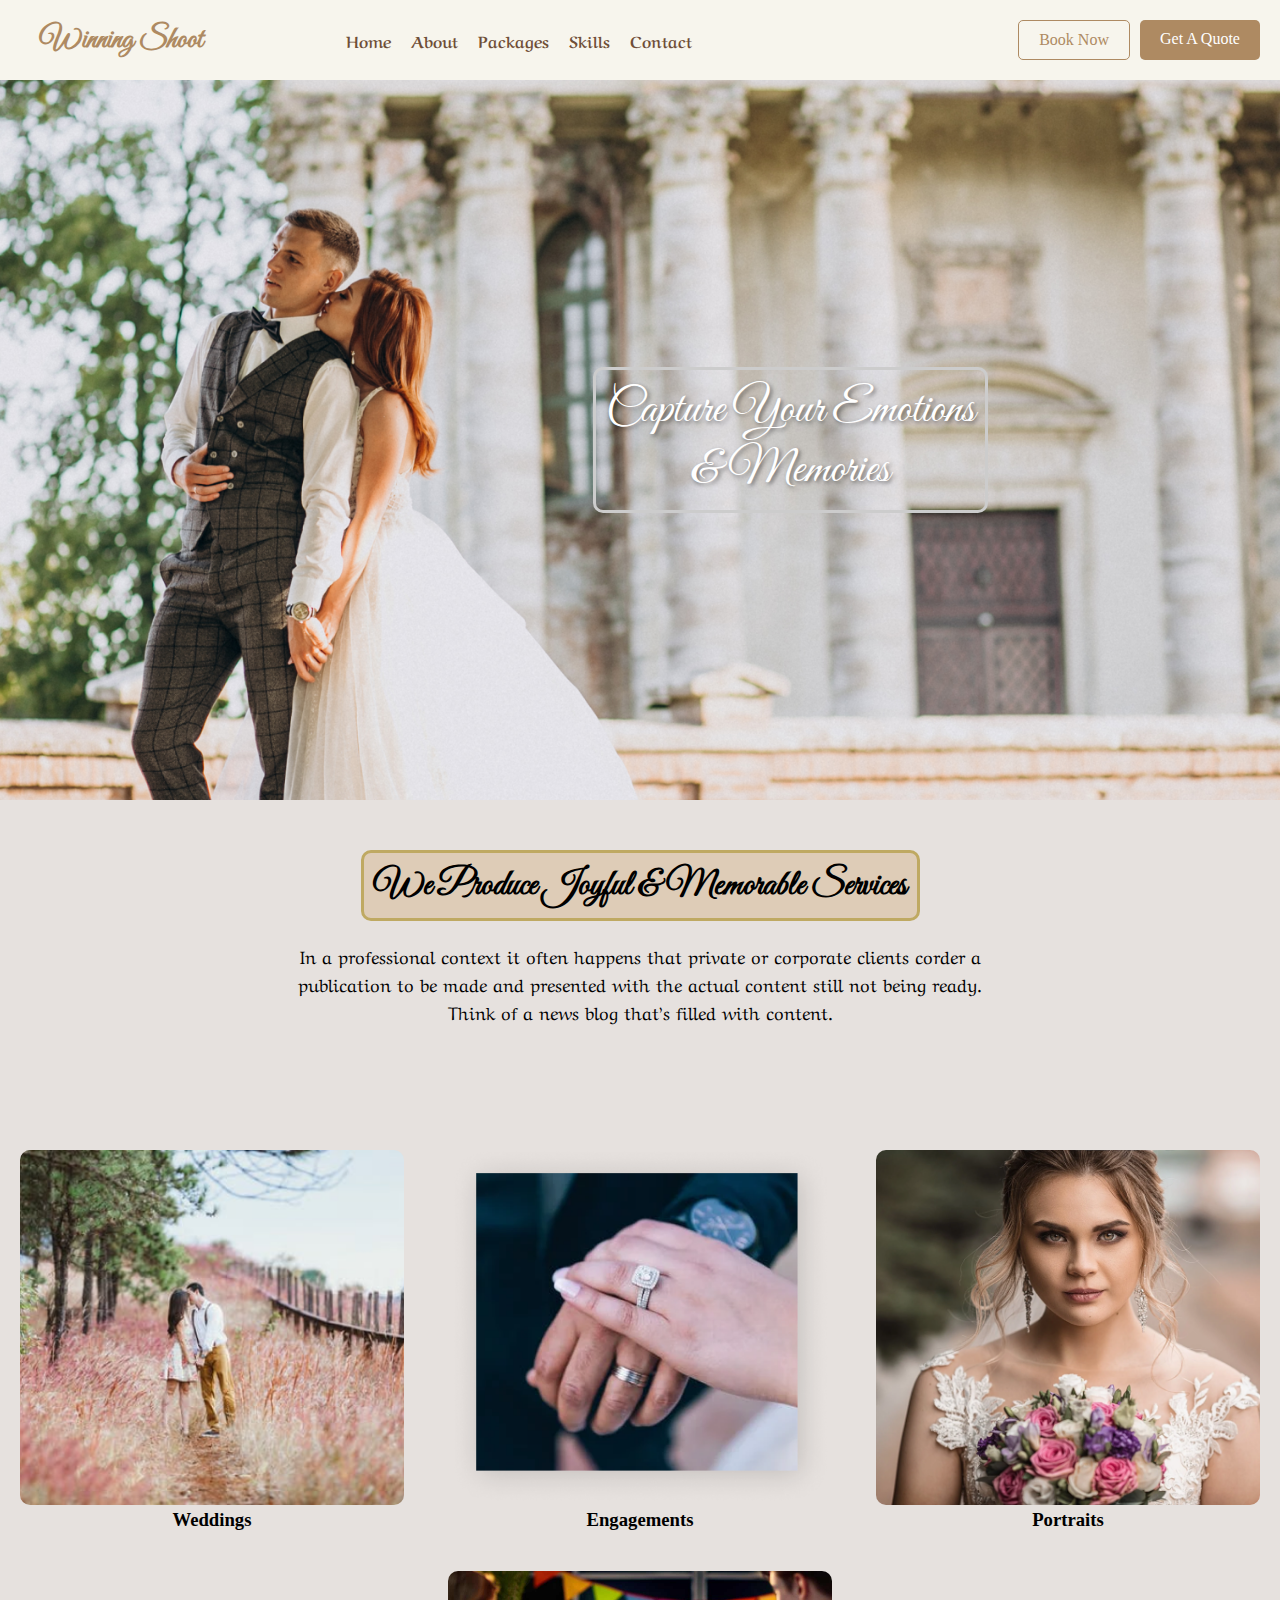
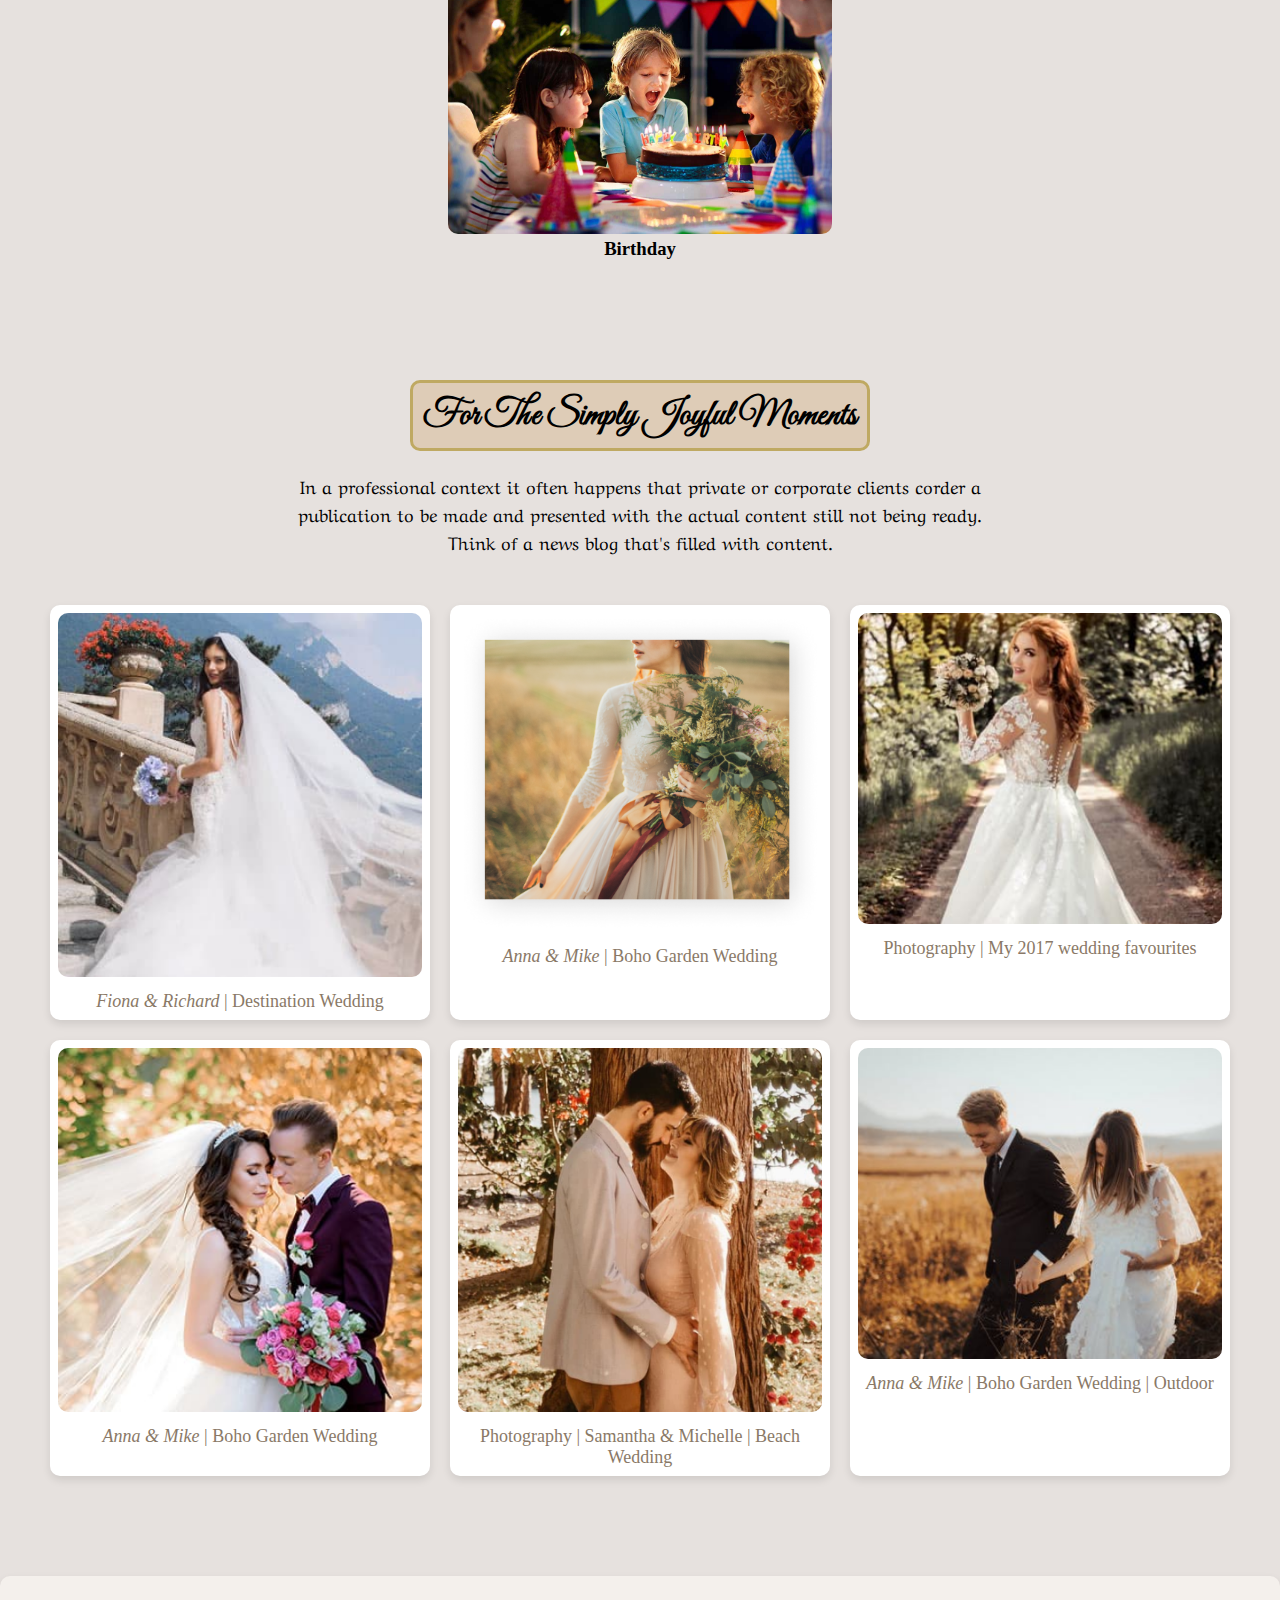
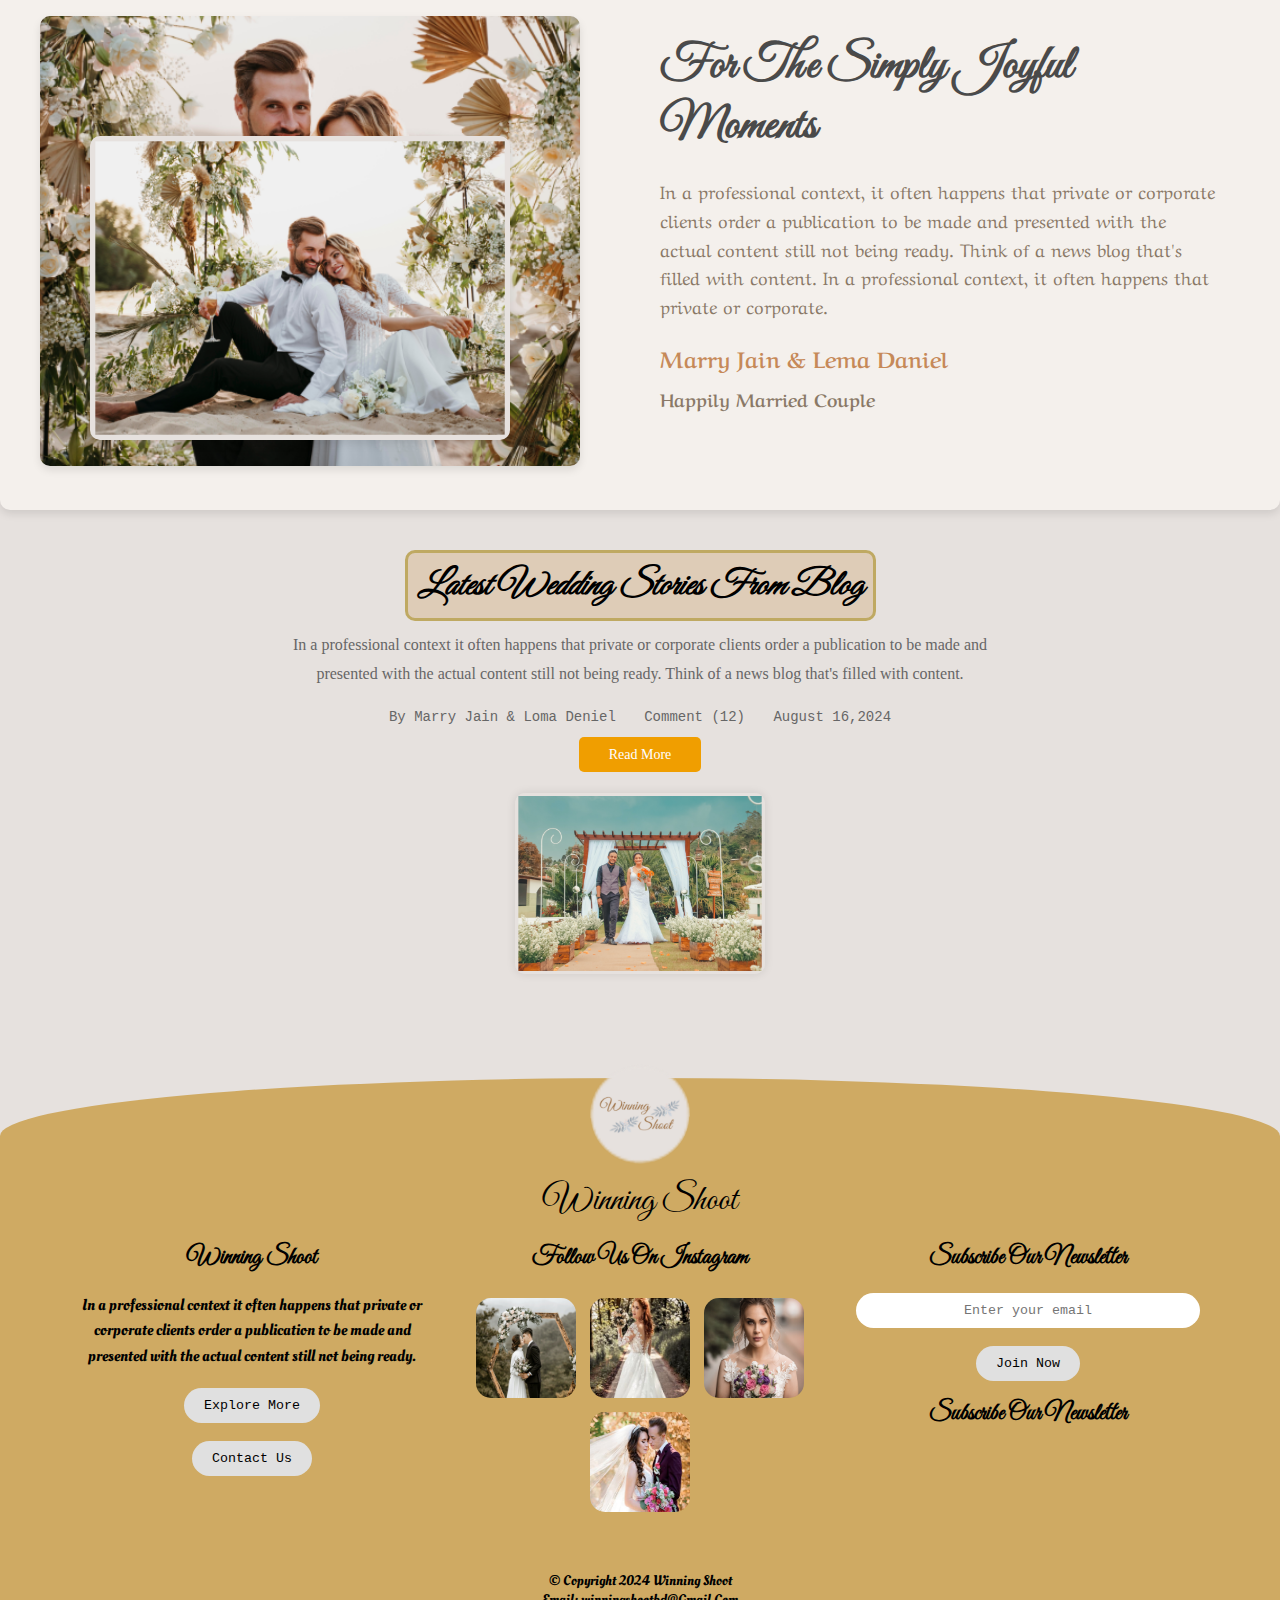
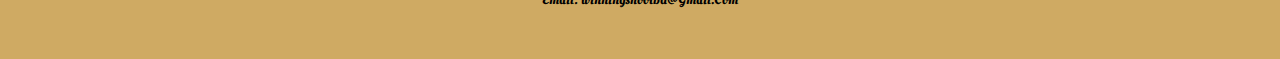
==== index.html @ 45a2b9c5 "all file" ====
<!DOCTYPE html>
<html lang="en">
<head>
    <meta charset="UTF-8">
    <meta name="viewport" content="width=device-width, initial-scale=1.0">
    <title>Winning Shoot</title>
    <link rel="stylesheet" href="style.css">
    <link rel="stylesheet" href="https://cdnjs.cloudflare.com/ajax/libs/font-awesome/6.6.0/css/all.min.css" integrity="sha512-Kc323vGBEqzTmouAECnVceyQqyqdsSiqLQISBL29aUW4U/M7pSPA/gEUZQqv1cwx4OnYxTxve5UMg5GT6L4JJg==" crossorigin="anonymous" referrerpolicy="no-referrer" />
    <link rel="preconnect" href="https://fonts.googleapis.com">
    <link rel="preconnect" href="https://fonts.gstatic.com" crossorigin>
    <link href="https://fonts.googleapis.com/css2?family=Great+Vibes&display=swap" rel="stylesheet">
    <link rel="preconnect" href="https://fonts.googleapis.com">
    <link rel="preconnect" href="https://fonts.gstatic.com" crossorigin>
    <link href="https://fonts.googleapis.com/css2?family=Aref+Ruqaa:wght@400;700&family=Great+Vibes&family=Oleo+Script:wght@400;700&display=swap" rel="stylesheet">
    <link rel="stylesheet" href="style1.css">
    

</head>
<body>
    <header>
        <nav>
            <div class="logo">
                <h1>Winning Shoot</h1>
            </div>
            <ul class="nav-links">
                <li><a href="index.html">Home</a></li>
                <li><a href="about/about.html">About</a></li>
                <li><a href="package/package.html">Packages</a></li>
                <li><a href="skill/skill.html">Skills</a></li>
                <li><a href="contact/contact.html">Contact</a></li>
            </ul>
            <div class="social-icons">
                <a href="https://www.facebook.com/winningshoot"><i class="fa-brands fa-facebook-f" style="color: #9d6f41;"></i></a>
                
                <a href="#"><i class="fa-brands fa-twitter" style="color: #9d6f41;"></i></a>
                <a href="#"><i class="fa-brands fa-instagram" style="color: #9d6f41;"></i></a>
                <a href="#"><i class="fa-brands fa-whatsapp" style="color: #9d6f41;"></i></a>
              
            </div>
            <div class="buttons">
                <a href="https://wa.me/message/LOEUYNQBDIXAA1" class="book-now">Book Now</a>
                <a href="https://wa.me/message/LOEUYNQBDIXAA1" class="get-quote">Get A Quote</a>
            </div>

            <div class="newdiv">

                <input class="menu-icon" type="checkbox" id="menu-icon" name="menu-icon"/>
                <label for="menu-icon"></label>
                <nav class="nav5">     
                  <ul class="pt-5">
                    <li><a href="index.html">Home</a></li>
                    <li><a href="about/about.html">About</a></li>
                    <li><a href="package/package.html">Packages</a></li>
                    <li><a href="skill/skill.html">Skills</a></li>
                    <li><a href="contact/contact.html">Contact</a></li>
                  </ul>
                </nav>
            </div>
    


        </nav>
    </header>



     <!-- Hero Section -->
  <section class="hero">
    <div class="hero-text">
      <h2>Capture Your Emotions <br> & Memories</h2>
    </div>
  </section>

  <!-- Our Passion Section -->
  <section class="passion">
    <div class="container">
      <h2>We Produce Joyful & 
        Memorable Services
        </h2>
      <p>In a professional context it often happens that private or corporate clients corder a publication to be made and presented with the actual content still not being ready. Think of a news blog that’s filled with content.</p>
    </div>
  </section>

  <!-- Services Section -->
  <section class="services">
    <div class="container">
      <div class="service-box">
        <img src="wedding.png" alt="Wedding">
        <h3>Weddings</h3>
      </div>
      <div class="service-box">
        <img src="engagement.png" alt="Engagement">
        <h3>Engagements</h3>
      </div>
      <div class="service-box">
        <img src="portraits.png" alt="Portraits">
        <h3>Portraits</h3>
      </div>
      <div class="service-box">
        <img src="birthday.jpg" alt="birthday">
        <h3>Birthday</h3>
      </div>
    </div>
  </section>

 <!-- Gallery Section -->
 <section class="gallery">
    <div class="container">
      <h2>For The Simply Joyful Moments</h2>
      <p>In a professional context it often happens that private or corporate clients corder a publication to be made and presented with the actual content still not being ready. Think of a news blog that's filled with content.</p>
     
    </div>



    <div class="container1">
        <!-- First row -->
        <div class="item">
            <img src="Rectangle 6.png" alt="Wedding Image 1">
            <div class="caption">
                <span>Fiona & Richard</span> | Destination Wedding
            </div>
        </div>
        <div class="item">
            <img src="Rectangle 7.png" alt="Wedding Image 2">
            <div class="caption">
                <span>Anna & Mike</span> | Boho Garden Wedding
            </div>
        </div>
        <div class="item">
            <img src="Rectangle 9.png" alt="Wedding Image 3">
            <div class="caption">
                Photography | My 2017 wedding favourites
            </div>
        </div>

        <!-- Second row -->
        <div class="item">
            <img src="Rectangle 10.png" alt="Wedding Image 4">
            <div class="caption">
                <span>Anna & Mike</span> | Boho Garden Wedding
            </div>
        </div>
        <div class="item">
            <img src="Rectangle 11.png" alt="Wedding Image 5">
            <div class="caption">
                Photography | Samantha & Michelle | Beach Wedding
            </div>
        </div>
        <div class="item">
            <img src="Rectangle 12.png" alt="Wedding Image 6">
            <div class="caption">
                <span>Anna & Mike</span> | Boho Garden Wedding | Outdoor
            </div>
        </div>
    </div>
</section>



<div class="container2">
    <div class="images">
        <img src="Rectangle 13.png" alt="Couple Image 1">
        <img src="Rectangle 14.png" alt="Couple Image 2">
    </div>
    <div class="content2">
        <h1>For The Simply Joyful Moments</h1>
        <p>In a professional context, it often happens that private or corporate clients order a publication to be made and presented with the actual content still not being ready. Think of a news blog that's filled with content. In a professional context, it often happens that private or corporate.</p>
        <h3>Marry Jain & Lema Daniel</h3>
        <h4>Happily Married Couple</h4>
       
    </div>
</div>







<div class="container3">
    <h1>Latest Wedding Stories From Blog</h1>
    <p class="description3">
        In a professional context it often happens that private or corporate clients order a publication to be made
        and presented with the actual content still not being ready. Think of a news blog that's filled with content.
    </p>
    <div class="info3">
        <span><i class="fa-regular fa-user"></i> <pre>By Marry Jain & Loma Deniel</pre> </span>
        <span><i class="fa-regular fa-comment"></i> <pre> Comment (12)</pre> </span>
        <span><i class="fa-regular fa-clock"></i> <pre> August 16,2024</pre> </span>
    </div>
    <a href="#" class="btn3">Read More</a>
    <div class="images3">
        <!-- <img src="Rectangle 13-2.png" alt="Wedding Image 1"> -->
        <img src="Rectangle 13-3.png" alt="Wedding Image 2">
    </div>
</div>







<div class="footer">
    <div class="footer-content">
     <div class="footer-logo">
      <img alt="Winning Shoot Logo" height="100" src="Lovepik1.png" width="100"/>
      <div>
       Winning Shoot
      </div>
     </div>
     <div class="footer-section">
      <h3>
       Winning Shoot
      </h3>
      <p>
       In a professional context it often happens that private or corporate clients order a publication to be made and presented with the actual content still not being ready.
      </p>
      <br>
      <button>
       Explore More
      </button>
      <br> <br>
      <button>
       Contact Us
      </button>
     </div>
     <div class="footer-section">
      <h3>
       Follow Us On Instagram
      </h3>
      <img alt="Instagram Image 1" height="100" src="Rectangle 95.png" width="100"/>
      <img alt="Instagram Image 2" height="100" src="Rectangle 93.png" width="100"/>
      <img alt="Instagram Image 3" height="100" src="Rectangle 92.png" width="100"/>
      <img alt="Instagram Image 4" height="100" src="Rectangle 94.png" width="100"/>
     <!--
      <img alt="Instagram Image 5" height="100" src="Rectangle 95.png" width="100"/>
      <img alt="Instagram Image 6" height="100" src="https://oaidalleapiprodscus.blob.core.windows.net/private/org-LmQ09WWGIGwOeeA4ArnRw0x5/user-uJPET5fjNenSso8wCETWVNOp/img-FrOULVJMKZGkdEBGEtkEzB58.png?st=2024-09-17T09%3A02%3A15Z&amp;se=2024-09-17T11%3A02%3A15Z&amp;sp=r&amp;sv=2024-08-04&amp;sr=b&amp;rscd=inline&amp;rsct=image/png&amp;skoid=d505667d-d6c1-4a0a-bac7-5c84a87759f8&amp;sktid=a48cca56-e6da-484e-a814-9c849652bcb3&amp;skt=2024-09-16T23%3A01%3A29Z&amp;ske=2024-09-17T23%3A01%3A29Z&amp;sks=b&amp;skv=2024-08-04&amp;sig=JuXPJ2Rx8CVwx9B4T7LTMZN12T2yvdbFg610OsDqiiI%3D" width="100"/>
    -->
    </div>
     <div class="footer-section">
      <h3>
       Subscribe Our Newsletter
      </h3>
      <input placeholder="Enter your email" type="email"/> <br> <br>
      <button>
       Join Now
      </button>
      <br> <br>
      <h3>
       Subscribe Our Newsletter
      </h3>
      <div class="social-icons1">
       <a href="https://www.facebook.com/winningshoot">
        <i class="fab fa-facebook-f">
        </i>
       </a>
       <a href="#">
        <i class="fab fa-youtube">
        </i>
       </a>
       
       <a href="#">
        <i class="fab fa-twitter">
        </i>
       </a>
       <a href="#">
        <i class="fab fa-instagram">
        </i>
       </a>

       <a href="#">
        <i class="fab fa-whatsapp">
        </i>
       </a>

      </div>
     
     </div>
     <div class="footer-bottom">
      © Copyright 2024 Winning Shoot <br> Email: winningshootbd@Gmail.Com
     </div>
    </div>
   </div>



<script>
    // Get the element with class 'newdiv'
    const newdiv = document.querySelector('.newdiv');

    // Store the last scroll position
    let lastScrollTop = 0;

    // Add an event listener for scroll
    window.addEventListener('scroll', function() {
        let currentScroll = window.pageYOffset || document.documentElement.scrollTop;

        if (currentScroll > lastScrollTop) {
            // If scrolling down, hide the div
            newdiv.classList.add('hidden');
        } else {
            // If scrolling up, show the div
            newdiv.classList.remove('hidden');
        }

        // Update the last scroll position
        lastScrollTop = currentScroll <= 0 ? 0 : currentScroll; // For Mobile or negative scrolling
    });
</script>


</body>
</html>
---- style.css ----
* {
    margin: 0;
    padding: 0;
    box-sizing: border-box;
}

body {
    font-family: 'Georgia', serif;
    background-color: #E6E1DE
}

header {
    background-color: #f7f5ed;
    padding: 20px;
}

nav {
    display: flex;
    justify-content: space-between;
    align-items: center;
   
}



/* Responsive styling for nav hidding */
@media screen and (max-width: 768px) {

    header {
        
        background-color: #ded4ad;
        padding: 20px;
     
    }

    nav {
        box-shadow:  1px 4px 8px rgba(0, 0, 0, 0.2);
        border-radius: 10px;
        padding: 10px ;
    }

  .logo h1{
    font-size: 70px;
    margin-right: 10px;
   margin-left: 30px;
  }
   
            
    .buttons{
        margin-right: 20px;
      display: none;
        
      }
      
       
    

      .book-now, .get-quote {
        font-size: 16px;
        text-decoration: none;
        text-align: center;
        border-radius: 5px;
        transition: background-color 0.3s ease, color 0.3s ease;
   
    }
    
    .social-icons{
        display: none;
    }


    .nav-links {
        display: none;
        position: absolute;
        top: 60px;
        right: 0;
        background-color: #333;
        width: 100%;
        flex-direction: column;
    }

    .nav-links li {
        text-align: center;
        margin: 10px 0;
        display: none;
    }

    .burger {
        display: block;
        display: none;
    }

    .nav-active {
        display: flex;
        display: none;
    }

    /* Burger animation (optional) */
    .burger.toggle .line1 {
        transform: rotate(-45deg) translate(-5px, 6px);
    }
    .burger.toggle .line2 {
        opacity: 0;
    }
    .burger.toggle .line3 {
        transform: rotate(45deg) translate(-5px, -6px);
    }
  .buttons{
    margin-right: 40px;
  }



  
}









.logo h1 {
    font-size: 30px;
    font-family: 'Cormorant Garamond', serif;
    color: #ae8a62;

        font-family: "Great Vibes", cursive;
        font-weight: 700;
        font-style: normal;
        padding-left: 20px;
    
      
}

.logo span {
    color: #ae8a62;
    font-weight: bold;
}

.nav-links {
    list-style: none;
    display: flex;
    gap: 20px;
}

.nav-links li {
    font-size: 16px;
    
    font-family: "Aref Ruqaa", serif;
  font-weight: 700;
  font-style: normal;
}

.nav-links li a {
    text-decoration: none;
    color: #6f4e37;
    transition: color 0.3s ease;

    
}

.nav-links li a:hover {
    background-color: #ae8a62;
    color: #ffffff;
    list-style: none;
    display: flex;
    gap: 20px;
    border: 6px solid #ae8a62;
    border-width: 10px;
    border-radius: 0; /* Initially, set border-radius to 0 */
    transition: border-radius 0.3s ease-in-out;
    border-radius: 15%;

}

.social-icons a {
    margin-right: 10px;
}

.social-icons img {
    width: 24px;
    height: 24px;
    filter: grayscale(100%);
    transition: filter 0.3s ease;
}

.social-icons img:hover {
    filter: grayscale(0%);
}

.buttons {
    display: flex;
    gap: 10px;
}

.book-now, .get-quote {
    font-size: 16px;
    padding: 10px 20px;
    text-decoration: none;
    border-radius: 5px;
    transition: background-color 0.3s ease, color 0.3s ease;
}

.book-now {
    background-color: #f7f5ed;
    border: 1px solid #ae8a62;
    color: #ae8a62;
}

.book-now:hover {
    background-color: #ae8a62;
    color: #ffffff;
}

.get-quote {
    background-color: #ae8a62;
    color: #ffffff;
}

.get-quote:hover {
    background-color: #91643c;
}





.hero {
    background: url('hero_image.png') no-repeat center center/cover;
    height: 80vh;
    display: flex;
    justify-content: center;
    align-items: center;
    color: white;
    text-align: center;

   
  }
  
  .hero h2 {
    font-size: 48px;
    text-shadow: 2px 2px 4px rgba(0, 0, 0, 0.5);
    font-family: "Great Vibes", system-ui;
    font-weight: 700;
    font-style: normal;
  font-weight: 500;
  font-style: normal;
   margin-left: 300px ;
    
   display: inline-block;
   padding: 10px;
   border: 3px solid #ccc;
   border-radius: 10px; /* Adjust the radius as needed */
   
   position: relative;

  }

  .hero h2::before {
    content: "";
    position: absolute;
    top: 50%;
    left: 50%;
    transform: translate(-50%, -50%);
    width: 20px;
    height: 20px;
    background-image: url("your-flower-image.png"); /* Replace with your flower image path */
    background-size: cover;
    border-radius: 50%;
}
  
  .passion, .services, .gallery, .blog {
    padding: 50px 0;
    text-align: center;
  }
  
  .passion h2, .services h2, .gallery h2, .blog h2 {
    margin-bottom: 20px;
    font-size: 36px;
    font-family: "Great Vibes", system-ui;
      font-weight: 700;
      font-style: normal;


      display: inline-block;
      padding: 10px;
      border: 3px solid #bfa962;
      border-radius: 10px; /* Adjust the radius as needed */
      background-color: #deccb7;
      position: relative;
    
    
  }
  
  .passion p , .container p {
    font-family: "Aref Ruqaa", serif;
    font-size: 18px;
    margin: 0 auto;
    max-width: 700px;
  }
  
  .services .service-box {
    display: inline-block;
    width: 30%;
    margin: 20px;
  }
  
  .services img {
    width: 100%;
    border-radius: 10px;
  }
  



  .gallery-grid {
    display: flex;
    flex-wrap: wrap;
    justify-content: space-between;
  }
  
  .gallery-grid img {
    width: 30%;
    margin-bottom: 20px;
    border-radius: 10px;
  }







  .container1 {
    display: grid;
    grid-template-columns: repeat(3, 1fr);
    gap: 20px;
    margin: 50px;
}

.item {
    background-color: #fff;
    padding: 8px;
    border-radius: 10px;
    box-shadow: 0 4px 8px rgba(0, 0, 0, 0.1);
}

.item img {
    width: 100%;
    height: auto;
    border-radius: 10px;
}

.caption {
    margin-top: 10px;
    font-size: 18px;
    color: #8a7967;
}

.caption span {
    font-style: italic;
}












.container2 {
    display: flex;
    background-color: #f4f0ec;
    padding: 40px;
    border-radius: 10px;
    box-shadow: 0px 4px 8px rgba(0, 0, 0, 0.1);
    width: 100%;
}

.images {
    position: relative;
    width: 50%;
}

.images img {
    border-radius: 10px;
    width: 90%;
    height: auto;
    box-shadow: 0px 4px 8px rgba(0, 0, 0, 0.1);
}

.images img:nth-child(2) {
    position: absolute;
    top: 120px;
    left: 50px;
    width: 70%;
}




.content2 {
    width: 50%;
    padding: 20px;
    

}

.content2 h1 {
    font-size: 48px;
    color: #4a4a4a;
    font-family: "Great Vibes", system-ui;
    font-weight: 700;
  font-style: normal;
}

.content2 p {
    font-size: 18px;
    color: #8a7967;
    line-height: 1.6;
    margin: 20px 0;
    font-family: "Aref Ruqaa", serif;
}

.content2 h3 {
    font-size: 22px;
    color: #c68958;
    margin-bottom: 10px;
    font-family: "Aref Ruqaa", serif;
}

.content2 h4 {
    font-size: 18px;
    color: #8a7967;
    margin-bottom: 30px;
    font-family: "Aref Ruqaa", serif;
}








.container3 {
    width: 100%;
    max-width: 1200px;
    margin: 0 auto;
    padding: 40px;
    text-align: center;
}

.container3 h1 {
    font-size: 36px;
    margin-bottom: 10px;
    font-style: italic;
    font-family: "Great Vibes", system-ui;

    display: inline-block;
      padding: 10px;
      border: 3px solid #bfa962;
      border-radius: 10px; /* Adjust the radius as needed */
      background-color: #deccb7;
      position: relative;

}

.description3 {
    font-size: 16px;
    color: #666;
    margin-bottom: 20px;
    max-width: 700px;
    line-height: 1.8;
    margin: 0 auto 20px auto;
}

.info3 {
    display: flex;
    justify-content: center;
    gap: 20px;
    margin-bottom: 20px;
    font-size: 14px;
    color: #666;

}

.info3 span {
    display: flex;
    align-items: center;
   
    
}

.info3 span img {
    margin-right: 8px;
}

.btn3 {
    background-color: #f09e00;
    color: white;
    text-decoration: none;
    padding: 10px 30px;
    border-radius: 5px;
    font-size: 14px;
}

.images3 {
    display: flex;
    justify-content: center;
    gap: 15px;
    margin-top: 30px;
}

.images3 img {
    border-radius: 10px;
    box-shadow: 0px 0px 10px rgba(0, 0, 0, 0.1);
}

.images3 img:nth-child(1) {
    width: 250px;
    height: auto;
}

.images3 img:nth-child(2) {
    width: 450px;
    height: auto;
}






.footer {
    background-color: #E6E1DE;
    color: #000000;
    text-align: center;
    padding: 50px 0;
    position: relative;
}
.footer::before {
    content: '';
    display: block;
    width: 100%;
    height: 90%;
    background-color: #CFAA63;
    border-top-left-radius: 50% 10%;
    border-top-right-radius: 50% 10%;
    position: absolute;
    bottom: 0;
    left: 0;
    z-index: 1;
}
.footer-content {
    position: relative;
    z-index: 2;
}
.footer-logo {
    font-family: 'Great Vibes', cursive;
    font-size: 36px;
    margin-bottom: 20px;
}
.footer-logo img {
    width: 100px;
    height: 100px;
    border-radius: 50%;
}
.footer-section {
    display: inline-block;
    vertical-align: top;
    width: 30%;
    padding: 0 20px;
}
.footer-section h3 {
    font-family: 'Great Vibes', cursive;
    font-size: 24px;
    margin-bottom: 20px;
}
.footer-section p {
    font-size: 16px;
    line-height: 1.6;
    font-family: "Oleo Script", system-ui;
}
.footer-section img {
    width: 100px;
    height: 100px;
    margin: 5px;
    border-radius: 15px;
}
.footer-section input[type="email"] {
    padding: 10px;
    border: none;
    border-radius: 20px;
    width: 100%;
    text-align: center;
    font-family: 'Courier New', Courier, monospace;
}
.footer-section button {
    padding: 10px 20px;
    border: none;
    border-radius: 20px;
    background-color: #e0e0e0;
    color: #000;
    cursor: pointer;
    font-family: 'Courier New', Courier, monospace;
    
}
.footer-bottom {
    margin-top: 50px;
    font-size: 14px;
    font-family: "Oleo Script", system-ui;
    
}
.footer-section button:hover {
    background-color: #b38e4a;
    box-shadow: 0px 10px 10px #000000;
}
.social-icons1 {
    margin-top: 20px;
}
.social-icons1 a {
    color: #000000;
    margin: 0 10px;
    font-size: 20px;
    text-decoration: none;
}
---- style1.css ----
/* Please ❤ this if you like it! */


@import url('https://fonts.googleapis.com/css2?family=Montserrat:wght@300;400;500;600;700;800;900&display=swap');


.newdiv{

  position: fixed;
    top: 20px;
    right: 0px;
    padding: 0px 0px;
    border-radius: 5px;
    z-index: 1000; /* Ensure it stays on top of other elements */
    
}


.newdiv.hidden {
  opacity: 0; /* Hide the div */
}



[type="checkbox"]:checked,
[type="checkbox"]:not(:checked){
  position: absolute;
  left: -9999px;
}
.menu-icon:checked + label,
.menu-icon:not(:checked) + label{
  position: fixed;
  top: 54px;
  right: 9px;
  display: block;
  width: 30px;
  height: 30px;
  padding: 0;
  margin: 0;
  cursor: pointer;
  z-index: 10;

}
.menu-icon:checked + label:before,
.menu-icon:not(:checked) + label:before{
  position: absolute;
  content: '';
  display: block;
  width: 30px;
  height: 20px;
  z-index: 20;
  top: 0;
  left: 0;
  border-top: 2px solid #ececee;
  border-bottom: 2px solid #ececee;
  transition: border-width 100ms 1500ms ease, 
              top 100ms 1600ms cubic-bezier(0.23, 1, 0.32, 1),
              height 100ms 1600ms cubic-bezier(0.23, 1, 0.32, 1), 
              background-color 200ms ease,
              transform 200ms cubic-bezier(0.23, 1, 0.32, 1);
}
.menu-icon:checked + label:after,
.menu-icon:not(:checked) + label:after{
  position: absolute;
  content: '';
  display: block;
  width: 22px;
  height: 2px;
  z-index: 20;
  top: 10px;
  right: 4px;
  background-color: #ececee;
  margin-top: -1px;
  transition: width 100ms 1750ms ease, 
              right 100ms 1750ms ease,
              margin-top 100ms ease, 
              transform 200ms cubic-bezier(0.23, 1, 0.32, 1);
}
.menu-icon:checked + label:before{
  top: 10px;
  transform: rotate(45deg);
  height: 2px;
  background-color: #ececee;
  border-width: 0;
  transition: border-width 100ms 340ms ease, 
              top 100ms 300ms cubic-bezier(0.23, 1, 0.32, 1),
              height 100ms 300ms cubic-bezier(0.23, 1, 0.32, 1), 
              background-color 200ms 500ms ease,
              transform 200ms 1700ms cubic-bezier(0.23, 1, 0.32, 1);
}
.menu-icon:checked + label:after{


  width: 30px;
  margin-top: 0;
  right: 0;
  transform: rotate(-45deg);
  transition: width 100ms ease,
              right 100ms ease,  
              margin-top 100ms 500ms ease, 
              transform 200ms 1700ms cubic-bezier(0.23, 1, 0.32, 1);
}

.nav5{
  position: fixed;
  top: 42px;
  border-radius: 10%;
  right: 0px;
  display: block;
  width: 50px;
  height: 50px;
  padding: 0;
  margin: 0;
  z-index: 9;
  overflow: hidden;
  box-shadow: 0 8px 30px 0 rgba(0,0,0,0.3);
  background-color: #a87e54;
  animation: border-transform 7s linear infinite;
  transition: top 350ms 1100ms cubic-bezier(0.23, 1, 0.32, 1),  
              right 350ms 1100ms cubic-bezier(0.23, 1, 0.32, 1),
              transform 250ms 1100ms ease,
              width 650ms 400ms cubic-bezier(0.23, 1, 0.32, 1),
              height 650ms 400ms cubic-bezier(0.23, 1, 0.32, 1);
}

/*
@keyframes border-transform{
    0%,100% { border-radius: 63% 37% 54% 46% / 55% 48% 52% 45%; } 
  14% { border-radius: 40% 60% 54% 46% / 49% 60% 40% 51%; } 
  28% { border-radius: 54% 46% 38% 62% / 49% 70% 30% 51%; } 
  42% { border-radius: 61% 39% 55% 45% / 61% 38% 62% 39%; } 
  56% { border-radius: 61% 39% 67% 33% / 70% 50% 50% 30%; } 
  70% { border-radius: 50% 50% 34% 66% / 56% 68% 32% 44%; } 
  84% { border-radius: 46% 54% 50% 50% / 35% 61% 39% 65%; } 
}
*/
.menu-icon:checked ~ .nav5 {

  
  animation-play-state: paused;
  top: 50%;
  right: 50%;
  transform: translate(50%, -50%);
  width: 200%;
  height: 200%;
  transition: top 350ms 700ms cubic-bezier(0.23, 1, 0.32, 1),  
              right 350ms 700ms cubic-bezier(0.23, 1, 0.32, 1),
              transform 250ms 700ms ease,
              width 750ms 1000ms cubic-bezier(0.23, 1, 0.32, 1),
              height 750ms 1000ms cubic-bezier(0.23, 1, 0.32, 1);
}

.nav5 ul{
  position: absolute;
  top: 50%;
  left: 0;
  display: block;
  width: 100%;
  padding: 0;
  margin: 0;
  z-index: 6;
  text-align: center;
  transform: translateY(-50%);
  list-style: none;
}
.nav5 ul li{
  position: relative;
  display: block;
  width: 100%;
  padding: 0;
  margin: 10px 0;
  text-align: center;
  list-style: none;
  pointer-events: none;
  opacity: 0;
  visibility: hidden;
  transform: translateY(30px);
  transition: all 250ms linear;
}
.nav5 ul li:nth-child(1){
  transition-delay: 200ms;
}
.nav5 ul li:nth-child(2){
  transition-delay: 150ms;
}
.nav5 ul li:nth-child(3){
  transition-delay: 100ms;
}
.nav5 ul li:nth-child(4){
  transition-delay: 50ms;
}
.nav5 ul li a{
  font-family: 'Montserrat', sans-serif;
  font-size: 9vh;
  text-transform: uppercase;
  line-height: 1.2;
  font-weight: 800;
  display: inline-block;
  position: relative;
  color: #ececee;
  transition: all 250ms linear;
}
.nav5 ul li a:hover{
  text-decoration: none;
  color: #ffeba7;
}
.nav5 ul li a:after{
  display: block;
  position: absolute;
  top: 50%;
  content: '';
  height: 2vh;
  margin-top: -1vh;
  width: 0;
  left: 0;
  background-color: #353746;
  opacity: 0.8;
  transition: width 250ms linear;
}
.nav5 ul li a:hover:after{
  width: 100%;
}


.menu-icon:checked ~ .nav5 ul li {
  pointer-events: auto;
  visibility: visible;
  opacity: 1;
  transform: translateY(0);
  transition: opacity 350ms ease,
              transform 250ms ease;
}
.menu-icon:checked ~ .nav5 ul li:nth-child(1){
  transition-delay: 1400ms;
}
.menu-icon:checked ~ .nav5 ul li:nth-child(2){
  transition-delay: 1480ms;
}
.menu-icon:checked ~ .nav5 ul li:nth-child(3){
  transition-delay: 1560ms;
}
.menu-icon:checked ~ .nav5 ul li:nth-child(4){
  transition-delay: 1640ms;
}







/*
@media screen and (max-width: 991px) {
  .menu-icon:checked + label,
  .menu-icon:not(:checked) + label{
    
    right: 55px;
  }
  .logo {
    left: 30px;
  }
  .nav5{
    right: 30px;
  }
  h1{
    font-size: 9vw;
    -webkit-text-stroke: 2px transparent;
    text-stroke: 2px transparent;
    -webkit-text-fill-color: #ffeba7;
    text-fill-color: #ffeba7;
    color: #ffeba7;
  }
  .nav5 ul li a{
    font-size: 8vh;
  }

}

*/

@media screen and (min-width: 730px) {
  .menu-icon:checked + label,
  .menu-icon:not(:checked) + label
  ,.nav5 {
    display: none;

   
  }


  }
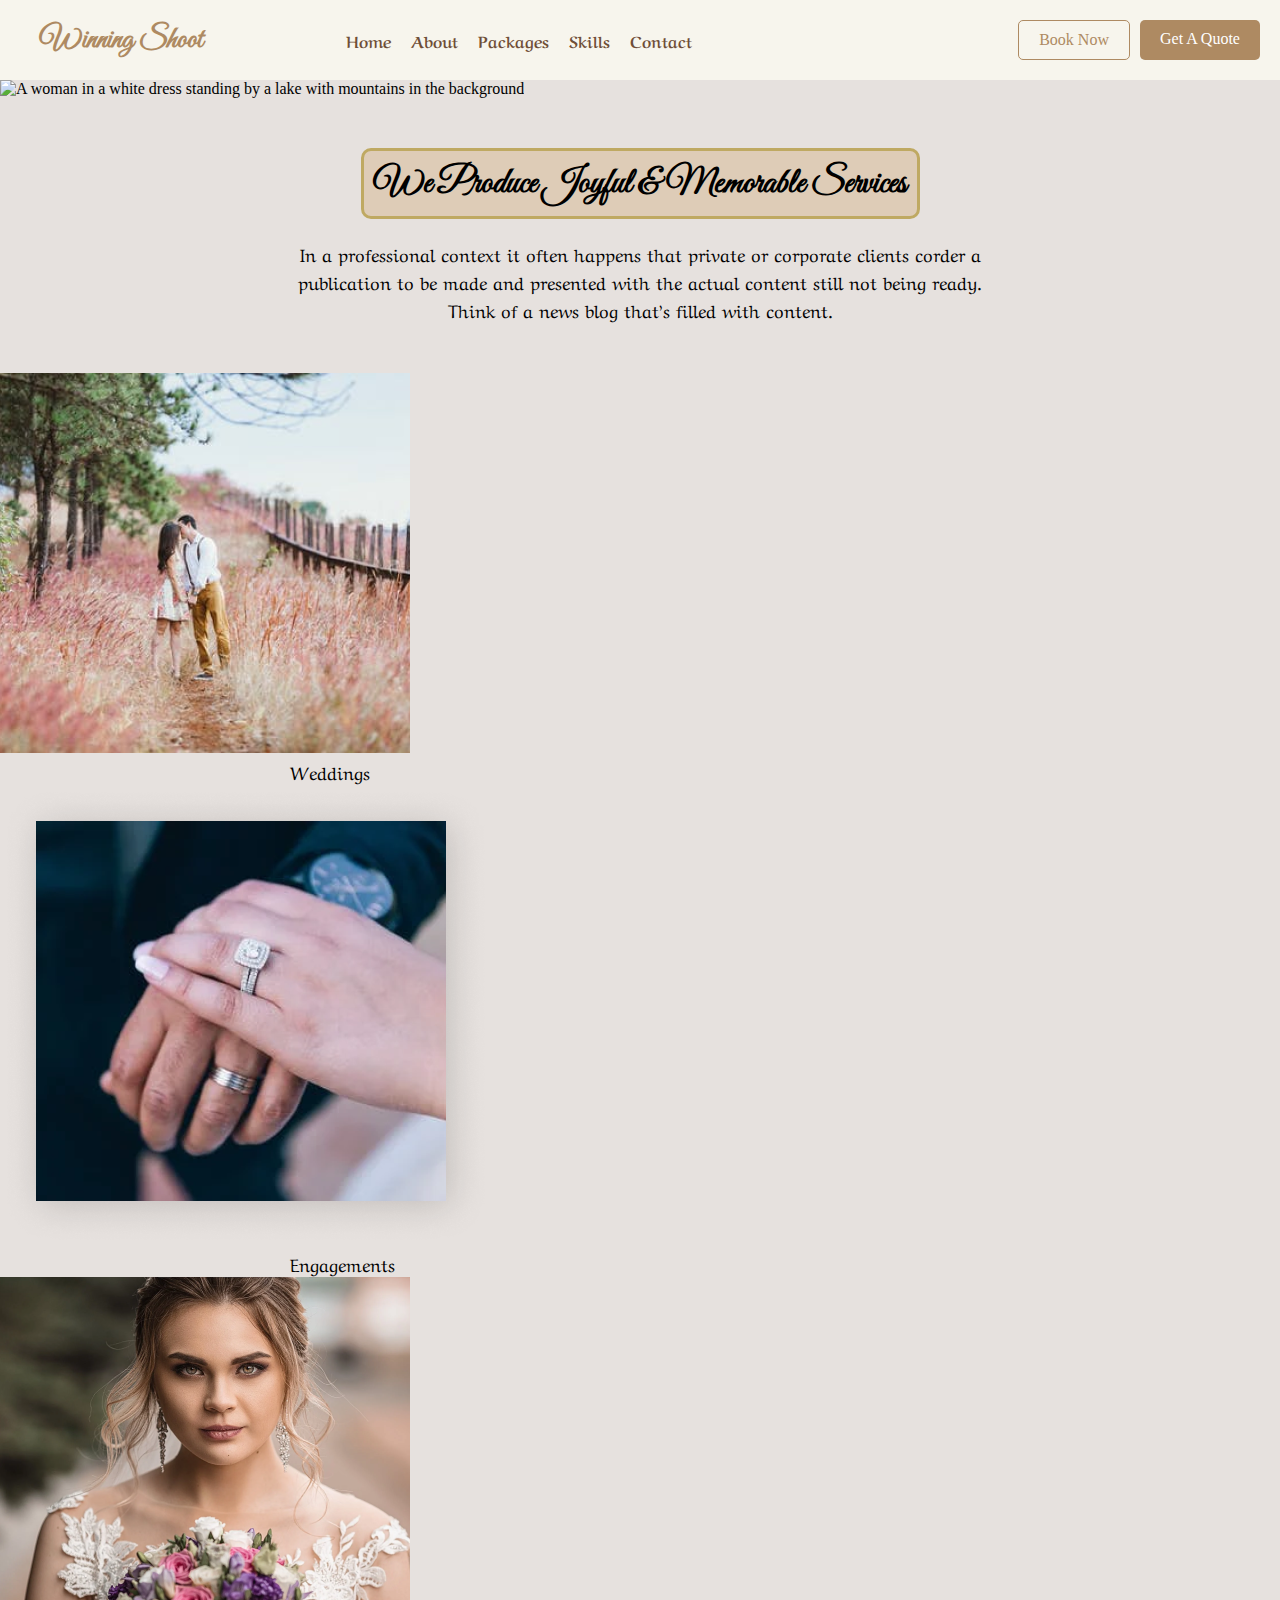
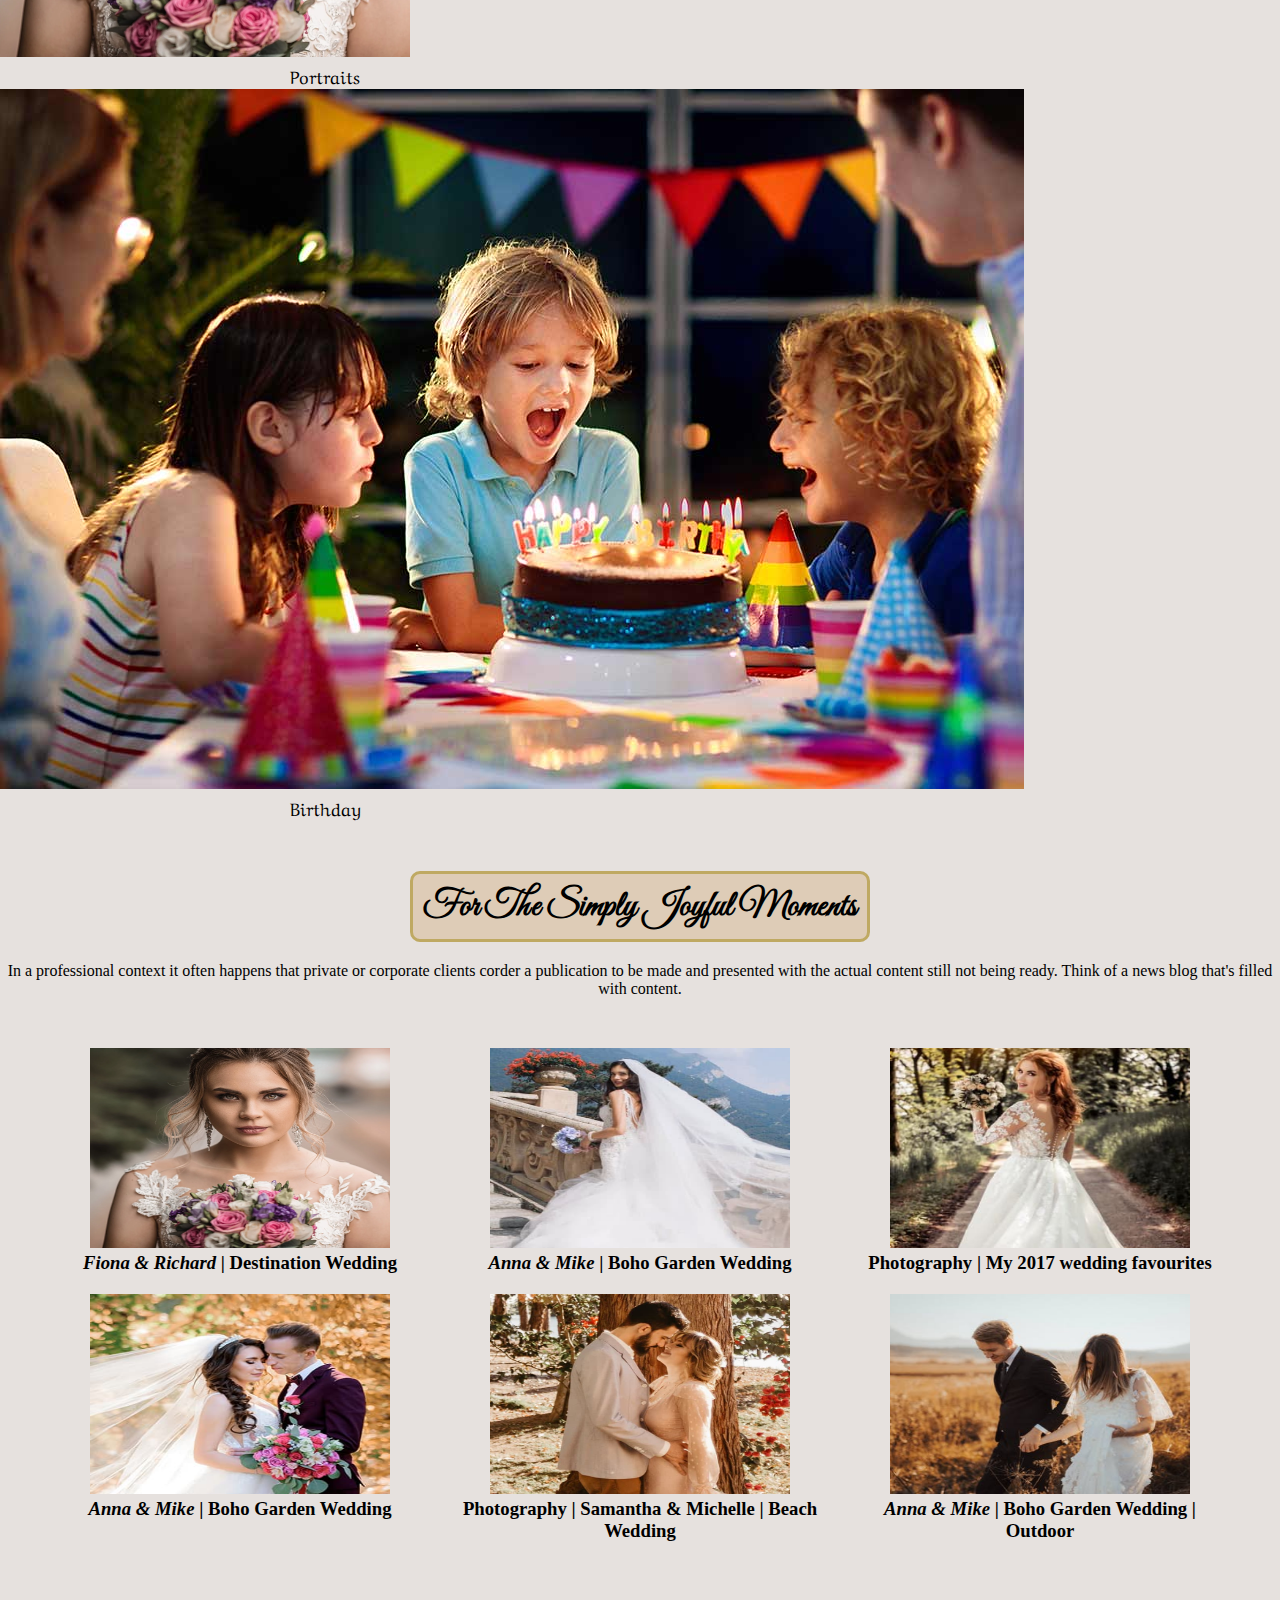
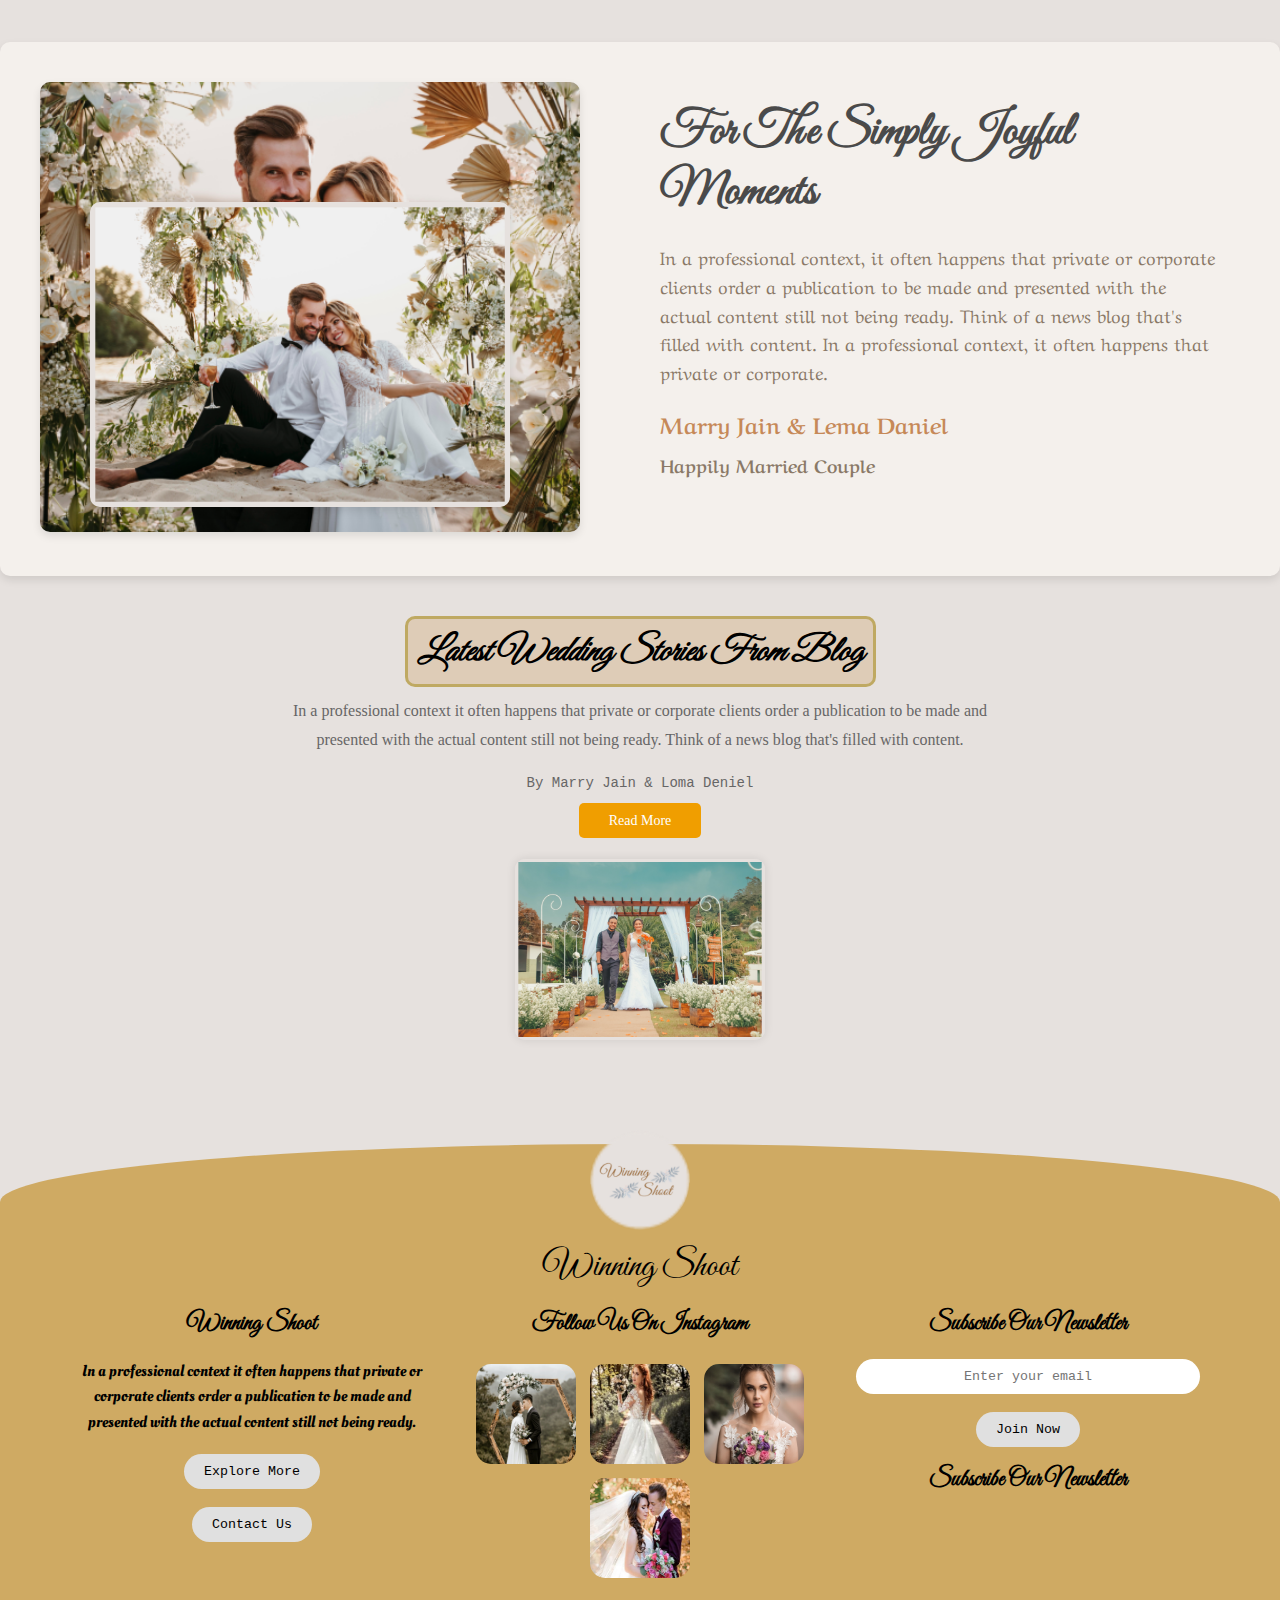
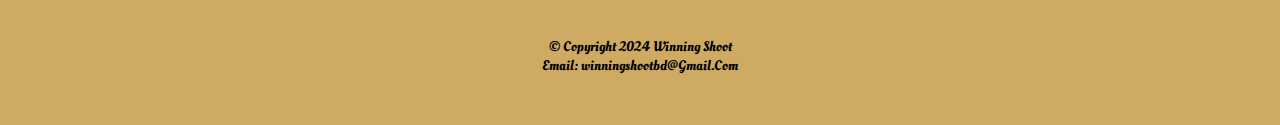
==== commit b24d7f80: "new index" ====
--- a/index.html
+++ b/index.html
@@ -14,6 +14,9 @@
     <link href="https://fonts.googleapis.com/css2?family=Aref+Ruqaa:wght@400;700&family=Great+Vibes&family=Oleo+Script:wght@400;700&display=swap" rel="stylesheet">
     <link rel="stylesheet" href="style1.css">
     
+    <link rel="preconnect" href="https://fonts.googleapis.com">
+<link rel="preconnect" href="https://fonts.gstatic.com" crossorigin>
+<link href="https://fonts.googleapis.com/css2?family=Protest+Guerrilla&display=swap" rel="stylesheet">
 
 </head>
 <body>
@@ -63,17 +66,22 @@
     </header>
 
 
-
-     <!-- Hero Section -->
+    <div class="container99">
+        <div class="header99">
+            <img src="hero.jpg" alt="A woman in a white dress standing by a lake with mountains in the background" width="1200" height="400"/>
+           
+        </div>
+
+     <!-- Hero Section 
   <section class="hero">
     <div class="hero-text">
       <h2>Capture Your Emotions <br> & Memories</h2>
     </div>
   </section>
-
+-->
   <!-- Our Passion Section -->
   <section class="passion">
-    <div class="container">
+    <div class="container10">
       <h2>We Produce Joyful & 
         Memorable Services
         </h2>
@@ -82,78 +90,91 @@
   </section>
 
   <!-- Services Section -->
-  <section class="services">
-    <div class="container">
-      <div class="service-box">
-        <img src="wedding.png" alt="Wedding">
-        <h3>Weddings</h3>
-      </div>
-      <div class="service-box">
-        <img src="engagement.png" alt="Engagement">
-        <h3>Engagements</h3>
-      </div>
-      <div class="service-box">
-        <img src="portraits.png" alt="Portraits">
-        <h3>Portraits</h3>
-      </div>
-      <div class="service-box">
-        <img src="birthday.jpg" alt="birthday">
-        <h3>Birthday</h3>
-      </div>
-    </div>
-  </section>
-
+  <div class="container">
+    <div class="category">
+     <img alt="A couple walking down a path surrounded by trees and tall grass" src="wedding.png"/>
+     <p>
+      Weddings
+     </p>
+    </div>
+    <div class="category">
+     <img alt="Close-up of hands with engagement rings" src="engagement.png"/>
+     <p>
+      Engagements
+     </p>
+    </div>
+    <div class="category">
+     <img alt="Portrait of a woman holding a bouquet of flowers" src="portraits.png"/>
+     <p>
+      Portraits
+     </p>
+    </div>
+    <div class="category">
+     <img alt="Children celebrating a birthday with a cake" src="birthday.jpg"/>
+     <p>
+      Birthday
+     </p>
+    </div>
+   </div>
  <!-- Gallery Section -->
  <section class="gallery">
-    <div class="container">
+    <div class="container10">
       <h2>For The Simply Joyful Moments</h2>
       <p>In a professional context it often happens that private or corporate clients corder a publication to be made and presented with the actual content still not being ready. Think of a news blog that's filled with content.</p>
      
     </div>
 
 
-
     <div class="container1">
-        <!-- First row -->
-        <div class="item">
-            <img src="Rectangle 6.png" alt="Wedding Image 1">
-            <div class="caption">
-                <span>Fiona & Richard</span> | Destination Wedding
-            </div>
-        </div>
-        <div class="item">
-            <img src="Rectangle 7.png" alt="Wedding Image 2">
-            <div class="caption">
-                <span>Anna & Mike</span> | Boho Garden Wedding
-            </div>
-        </div>
-        <div class="item">
-            <img src="Rectangle 9.png" alt="Wedding Image 3">
-            <div class="caption">
-                Photography | My 2017 wedding favourites
-            </div>
-        </div>
-
-        <!-- Second row -->
-        <div class="item">
-            <img src="Rectangle 10.png" alt="Wedding Image 4">
-            <div class="caption">
-                <span>Anna & Mike</span> | Boho Garden Wedding
-            </div>
-        </div>
-        <div class="item">
-            <img src="Rectangle 11.png" alt="Wedding Image 5">
-            <div class="caption">
-                Photography | Samantha & Michelle | Beach Wedding
-            </div>
-        </div>
-        <div class="item">
-            <img src="Rectangle 12.png" alt="Wedding Image 6">
-            <div class="caption">
-                <span>Anna & Mike</span> | Boho Garden Wedding | Outdoor
-            </div>
-        </div>
-    </div>
+        <div class="card">
+         <img alt="Bride in a white wedding dress standing on a balcony with mountains in the background" height="200" src="portraits.png" width="300"/>
+         <h3>
+          <i>
+           Fiona &amp; Richard
+          </i>
+          | Destination Wedding
+         </h3>
+        </div>
+        <div class="card">
+         <img alt="Bride holding a bouquet in a field" height="200" src="Rectangle 6.png" width="300"/>
+         <h3>
+          <i>
+           Anna &amp; Mike
+          </i>
+          | Boho Garden Wedding
+         </h3>
+        </div>
+        <div class="card">
+         <img alt="Bride in a white wedding dress walking down a path" height="200" src="Rectangle 9.png" width="300"/>
+         <h3>
+          Photography | My 2017 wedding favourites
+         </h3>
+        </div>
+        <div class="card">
+         <img alt="Bride and groom embracing in a garden" height="200" src="Rectangle 10.png" width="300"/>
+         <h3>
+          <i>
+           Anna &amp; Mike
+          </i>
+          | Boho Garden Wedding
+         </h3>
+        </div>
+        <div class="card">
+         <img alt="Couple standing together in a park" height="200" src="Rectangle 11.png" width="300"/>
+         <h3>
+          Photography | Samantha &amp; Michelle | Beach Wedding
+         </h3>
+        </div>
+        <div class="card">
+         <img alt="Couple walking in a field" height="200" src="Rectangle 12.png" width="300"/>
+         <h3>
+          <i>
+           Anna &amp; Mike
+          </i>
+          | Boho Garden Wedding | Outdoor
+         </h3>
+        </div>
+       </div>
 </section>
 
 
@@ -184,10 +205,11 @@
         In a professional context it often happens that private or corporate clients order a publication to be made
         and presented with the actual content still not being ready. Think of a news blog that's filled with content.
     </p>
+
     <div class="info3">
         <span><i class="fa-regular fa-user"></i> <pre>By Marry Jain & Loma Deniel</pre> </span>
-        <span><i class="fa-regular fa-comment"></i> <pre> Comment (12)</pre> </span>
-        <span><i class="fa-regular fa-clock"></i> <pre> August 16,2024</pre> </span>
+      
+       
     </div>
     <a href="#" class="btn3">Read More</a>
     <div class="images3">
@@ -313,3 +335,9 @@
 
 </body>
 </html>
+
+
+
+
+
+
